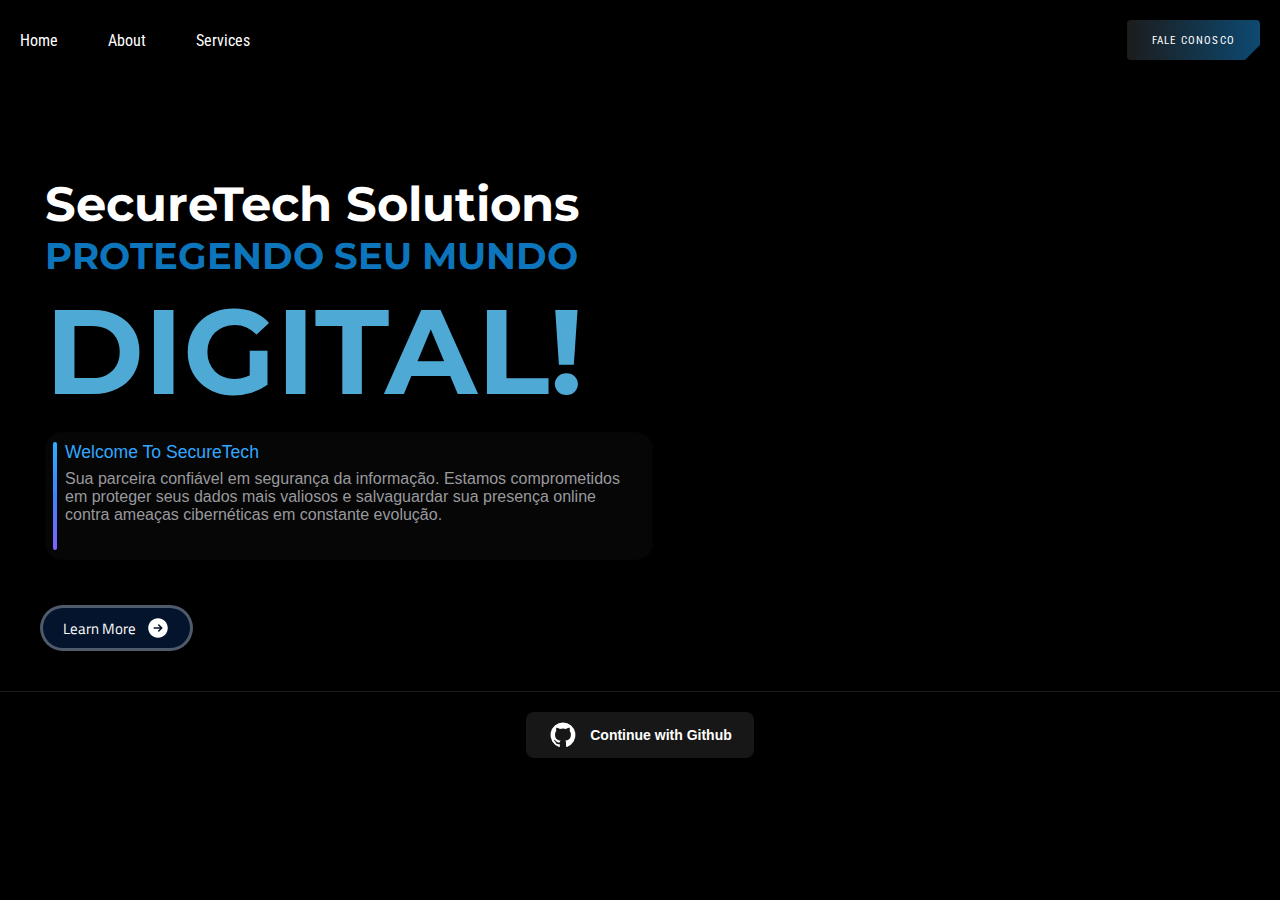
==== index.html @ 333843ae "Mudanças na estrutura do projeto" ====
<!DOCTYPE html>
<html lang="en">
<head>
    <meta charset="UTF-8">
    <meta name="viewport" content="width=device-width, initial-scale=1.0">
    <title>SecureTech</title>
    <link rel="shortcut icon" href="favicon.ico" type="image/x-icon">
    <link rel="stylesheet" href="SecureTech/CSS/style.css">

    <link rel="apple-touch-icon" sizes="180x180" href="SecureTech/IMG/apple-touch-icon.png">
<link rel="icon" type="image/png" sizes="32x32" href="SecureTech/IMG/favicon-32x32.png">
<link rel="icon" type="image/png" sizes="16x16" href="SecureTech/IMG/favicon-16x16.png">
<link rel="manifest" href="SecureTech/IMG/site.webmanifest">
</head>
<body>
    <header>
        <nav class="menunav">
            <div class="hamburger-menu">
                <div class="bar"></div>
                <div class="bar"></div>
                <div class="bar"></div>
            </div>
            <ul>
                <li><a href="index.html" >Home</a></li>
                <li><a href="SecureTech/HTML/sobre.html">About</a></li>
                <li><a href="SecureTech/HTML/servicos.html">Services</a></li>
            </ul>
        </nav>
        <div class="contato">
            <button><a href="SecureTech/HTML/contato.html">Fale Conosco</a></button>
        </div>
    </header>
    

<section class="home1">

    <div class="intro">
        <div class="intro_txt">
            <h3>
            SecureTech Solutions
            </h3>
            <div class="icon-slg">
                <h3 class="slogam"> Protegendo seu Mundo</h3>

                     <div class="box-slogam">
                         <h3 class="different">Digital!</h3>
                        
                     </div>
                
                
               
            </div>
        </div>
        
        
        <div class="notification">
            <div class="notiglow"></div>
            <div class="notiborderglow"></div>
            <div class="notititle">Welcome To SecureTech</div>
            <div class="notibody">Sua parceira confiável em segurança da informação. Estamos comprometidos em proteger seus dados mais valiosos e salvaguardar sua presença online contra ameaças cibernéticas em constante evolução.</div>
          </div>
    </div>


    <div class="btns">
       
        <button class="button">
            <a href="SecureTech/HTML/sobre.html" class="btn"> Learn More</a>
            <svg fill="currentColor" viewBox="0 0 24 24" class="icon">
              <path
                clip-rule="evenodd"
                d="M12 2.25c-5.385 0-9.75 4.365-9.75 9.75s4.365 9.75 9.75 9.75 9.75-4.365 9.75-9.75S17.385 2.25 12 2.25zm4.28 10.28a.75.75 0 000-1.06l-3-3a.75.75 0 10-1.06 1.06l1.72 1.72H8.25a.75.75 0 000 1.5h5.69l-1.72 1.72a.75.75 0 101.06 1.06l3-3z"
                fill-rule="evenodd"
              ></path>
            </svg>
          </button>
    </div>
</section>

<footer>
    <div class="footer">
        <a href="https://github.com/SamuellMascarenhas" target="_blank">
            <button class="btn-git">
                    <svg fill="#ffffff" xmlns="http://www.w3.org/2000/svg" viewBox="0 0 24 24"><g stroke-width="0" id="SVGRepo_bgCarrier"></g><g stroke-linejoin="round" stroke-linecap="round" id="SVGRepo_tracerCarrier"></g><g id="SVGRepo_iconCarrier"> <title>github</title> <rect fill="none" height="24" width="24"></rect> <path d="M12,2A10,10,0,0,0,8.84,21.5c.5.08.66-.23.66-.5V19.31C6.73,19.91,6.14,18,6.14,18A2.69,2.69,0,0,0,5,16.5c-.91-.62.07-.6.07-.6a2.1,2.1,0,0,1,1.53,1,2.15,2.15,0,0,0,2.91.83,2.16,2.16,0,0,1,.63-1.34C8,16.17,5.62,15.31,5.62,11.5a3.87,3.87,0,0,1,1-2.71,3.58,3.58,0,0,1,.1-2.64s.84-.27,2.75,1a9.63,9.63,0,0,1,5,0c1.91-1.29,2.75-1,2.75-1a3.58,3.58,0,0,1,.1,2.64,3.87,3.87,0,0,1,1,2.71c0,3.82-2.34,4.66-4.57,4.91a2.39,2.39,0,0,1,.69,1.85V21c0,.27.16.59.67.5A10,10,0,0,0,12,2Z"></path> </g></svg>
                    Continue with Github
            
            </button>
        </a>
    </div>
</footer>



   <script src="SecureTech/JAVA SCRIPT/transition.js"></script>
    <script src="SecureTech/JAVA SCRIPT/linksMenu.js"></script> 
    <script src="SecureTech/JAVA SCRIPT/menuHamburguer.js"></script>
</body>
</html>
---- SecureTech/CSS/style.css ----
@charset "UTF-8";
@import url('https://fonts.googleapis.com/css2?family=Montserrat:ital,wght@0,100..900;1,100..900&display=swap');
@import url('https://fonts.googleapis.com/css2?family=Roboto+Condensed:ital,wght@0,100..900;1,100..900&display=swap');
@import url('https://fonts.googleapis.com/css2?family=Oswald:wght@200..700&display=swap');
@import url('https://fonts.googleapis.com/css2?family=Kanit:ital,wght@0,100..900;1,100..900&display=swap');
@import url('https://fonts.googleapis.com/css2?family=Bebas+Neue&display=swap');
@import url('https://fonts.googleapis.com/css2?family=Cabin:ital,wght@0,400..700;1,400..700&display=swap');
@import url('https://fonts.googleapis.com/css2?family=Titillium+Web:ital,wght@0,200..900;1,200..900&display=swap');

* {
    padding: 0;
    margin: 0;
    box-sizing: border-box;
    transition: all 0.5s ease-in-out;
}

body {
    background-color: #000;
    background-image: url('../IMG/background home.svg');
    background-size: cover;
    background-repeat: no-repeat;
}

/* Header */
header {
    display: flex;
    align-items: center;
    justify-content: space-between;
    padding: 20px;
}


.menunav {
    display: flex;
}

.menunav ul {
    display: flex;
    gap: 50px;
}

.menunav ul li, .contato li {
    list-style: none;
}

.menunav ul li a, .contato a {
    text-decoration: none;
    color: #fff;
    font-family: "Roboto Condensed", sans-serif;
    font-weight: 400;
    transition: all .3s ease-in-out;
}

.menunav ul li a:hover{
    color: #2eadff;

  transition: all .3s ease-in-out;
}

.contato button {
    border-radius: .25rem;
    text-transform: uppercase;
    font-style: normal;
    font-weight: 400;
    padding-left: 25px;
    padding-right: 25px;
    color: #fff;
    -webkit-clip-path: polygon(0 0,0 0,100% 0,100% 0,100% calc(100% - 15px),calc(100% - 15px) 100%,15px 100%,0 100%);
    clip-path: polygon(0 0,0 0,100% 0,100% 0,100% calc(100% - 15px),calc(100% - 15px) 100%,15px 100%,0 100%);
    height: 40px;
    font-size: 0.7rem;
    line-height: 14px;
    letter-spacing: 1.2px;
    transition: .2s .1s;
    background-image: linear-gradient(90deg,#1c1c1c,#0d4971);
    border: 0 solid;
    overflow: hidden;
}

.contato button:hover {
    cursor: pointer;
    transition: all .3s ease-in;
    padding-right: 30px;
    padding-left: 30px;
}

/* Body */
.home1 {
    padding: 20px;
}

.intro {
    display: flex;
    flex-direction: column;
    padding: 25px;
    margin-top: 50px;
    width: 70%;
}

.intro_txt {
    font-size: 41px;
    font-family: "Montserrat", sans-serif;
    color: #fff;
    font-weight: 100;
}
.box-slogam{
    display: flex;
    align-items: center;
    gap: 2px;
}
.intro_txt .slogam {
    color: #0d75bb;
    font-size: 37px;
    text-transform: uppercase;
}

.intro_txt .different {
    
    color: #4fa9d5;
    font-size: 120px;
    text-transform: uppercase;
}


.notification {
    margin-top: 8px;
    display: flex;
    flex-direction: column;
    isolation: isolate;
    position: relative;
    width: 38rem;
    height: 8rem;
    background: #29292c1a;
    border-radius: 1rem;
    overflow: hidden;
    font-family: 'Gill Sans', 'Gill Sans MT', Calibri, 'Trebuchet MS', sans-serif;
    font-size: 16px;
    --gradient: linear-gradient(to bottom, #2eadff, #3d83ff, #7e61ff);
    --color: #32a6ff
  }
  
  .notification:before {
    position: absolute;
    content: "";
    inset: 0.0625rem;
    border-radius: 0.9375rem;
    background: #18181b1f;
    z-index: 2
  }
  
  .notification:after {
    position: absolute;
    content: "";
    width: 0.25rem;
    inset: 0.65rem auto 0.65rem 0.5rem;
    border-radius: 0.125rem;
    background: var(--gradient);
    transition: transform 300ms ease;
    z-index: 4;
  }
  
  .notification:hover:after {
    transform: translateX(0.15rem)
  }
  
  .notititle {
    color: var(--color);
    padding: 0.65rem 0.25rem 0.4rem 1.25rem;
    font-weight: 500;
    font-size: 1.1rem;
    transition: transform 300ms ease;
    z-index: 5;
  }
  
  .notification:hover .notititle {
    transform: translateX(0.15rem)
  }
  
  .notibody {
    color: #99999d;
    padding: 0 1.25rem;
    transition: transform 300ms ease;
    z-index: 5;
  }
  
  .notification:hover .notibody {
    transform: translateX(0.25rem)
  }
  
  .notiglow,
  .notiborderglow {
    position: absolute;
    width: 20rem;
    height: 20rem;
    transform: translate(-50%, -50%);
    background: radial-gradient(circle closest-side at center, white, transparent);
    opacity: 0;
    transition: opacity 300ms ease;
  }
  
  .notiglow {
    z-index: 3;
  }
  
  .notiborderglow {
    z-index: 1;
  }
  
  .notification:hover .notiglow {
    opacity: 0.1
  }
  
  .notification:hover .notiborderglow {
    opacity: 0.1
  }
  
  .note {
    color: var(--color);
    position: fixed;
    top: 80%;
    left: 50%;
    transform: translateX(-50%);
    text-align: center;
    font-size: 0.9rem;
    width: 75%;
  }

.btns {
    padding: 20px;
    display: flex;
    align-items: center;
    gap: 20px;
}

.btns .btn-get {
    font-family: "Roboto Condensed", sans-serif;
    cursor: pointer;
    background: transparent;
    font-size: 17px;
    text-transform: capitalize;
    font-weight: 400;
    border: none;
    padding: 12px 30px;
    perspective: 30rem;
    box-shadow: 0 5px 15px rgba(0, 0, 0, 0.308);
}

.btns .btn-get a {
    color: #fff;
    text-decoration: none;
}

.btns .btn-get::before {
    content: '';
    display: block;
    position: absolute;
    width: 100%;
    height: 100%;
    top: 0;
    left: 0;
    background: linear-gradient(320deg, rgba(0, 140, 255, 0.678), rgba(128, 0, 128, 0.308));
    z-index: 1;
    transition: background 3s;
}

.btns .btn-get:hover::before {
    animation: rotate 1s;
    transition: all .5s;
}

@keyframes rotate {
    0% {
        transform: rotateY(180deg);
    }
    100% {
        transform: rotateY(360deg);
    }
}

.button {
    position: relative;
    transition: all 0.3s ease-in-out;
    box-shadow: 0px 10px 20px rgba(0, 0, 0, 0.2);
    padding-block: 0.5rem;
    padding-inline: 1.25rem;
    background-color: #04142c;
    border-radius: 9999px;
    display: flex;
    align-items: center;
    justify-content: center;
    cursor: pointer;
    color: #fff;
    gap: 10px;
    border: 3px solid #ffffff4d;
    outline: none;
    overflow: hidden;
    font-size: 15px;
}

button a {
    text-decoration: none;
    color: #fff;
    font-family: "Titillium Web", sans-serif;
}

.icon {
    width: 24px;
    height: 24px;
    transition: all 0.3s ease-in-out;
}

.button:hover {
    transform: scale(1.05);
    border-color: #fff9;
}

.button:hover .icon {
    transform: translate(4px);
}

.button:hover::before {
    animation: shine 1.5s ease-out infinite;
}

.button::before {
    content: "";
    position: absolute;
    width: 100px;
    height: 100%;
    background-image: linear-gradient(120deg, rgba(255, 255, 255, 0) 30%, rgba(255, 255, 255, 0.8), rgba(255, 255, 255, 0) 70%);
    top: 0;
    left: -100px;
    opacity: 0.6;
}

@keyframes shine {
    0% {
        left: -100px;
    }
    60% {
        left: 100%;
    }
    100% {
        left: 100%;
    }
}

/* footer */
footer{
    padding: 10px;
    border-top: #1c1c1c solid 1px;
    display: flex;
    align-items: center;
    justify-content: center;
}
.footer{
   
    padding: 10px;
 
}
.footer a{
    text-decoration: none;
}

.btn-git {

      display: flex;
      background-color: rgb(24, 23, 23);
      color: #ffffff;
      padding: 0.5rem 1.4rem;
      font-size: 0.875rem;
      line-height: 1.25rem;
      font-weight: 700;
      text-align: center;
      vertical-align: middle;
      align-items: center;
      border-radius: 0.5rem;
      gap: 0.75rem;
      border: none;
      cursor: pointer;
      box-shadow: 0 4px 6px -1px rgba(0, 0, 0, 0.1), 0 2px 4px -1px rgba(0, 0, 0, 0.06);
      transition: .6s ease;
    }
    
    .btn-git svg {
      height: 30px;
    }
    
    .btn-git:hover {
      box-shadow: none;
    }
    /* fim footer */

/* Estilos para o menu hambúrguer */
.hamburger-menu {
  display: none;
  flex-direction: column;
  cursor: pointer;
}

.hamburger-menu .bar {
  width: 25px;
  height: 3px;
  background-color: #fff;
  margin: 4px 0;
  transition: 0.4s;
}
/* Estilos para o menu responsivo */
@media (max-width: 768px) {
  .hamburger-menu {
      display: flex;
  }

  .menunav ul {
      flex-direction: column;
      position: absolute;
      top: 100px;
      left: -100%;
      padding: 25px;
      transition: left 0.3s ease;
      background-color: #04142cc0;
      box-shadow: rgba(0, 0, 0, 0.15) 1.95px 1.95px 2.6px;
      border-radius: 0px 10px 10px 0px;
  }

  .menunav ul.show {
      left: 0;
  }

  .menunav ul li {
      text-align: center;
      
     
  }

  .menunav ul li a {
    border-radius: .25rem;
    text-transform: uppercase;
    font-style: normal;
    font-weight: 400;
    padding-left: 35px;
    padding-right: 35px;
    padding: 15px;
    color: #fff;
    -webkit-clip-path: polygon(0 0,0 0,100% 0,100% 0,100% calc(100% - 15px),calc(100% - 15px) 100%,15px 100%,0 100%);
    clip-path: polygon(0 0,0 0,100% 0,100% 0,100% calc(100% - 15px),calc(100% - 15px) 100%,15px 100%,0 100%);
    height: 40px;
    font-size: 0.7rem;
    line-height: 14px;
    letter-spacing: 1.2px;
    transition: .2s .1s;
    background-image: linear-gradient(90deg,#1c1c1c,#0d4971);
    border: 0 solid;
    overflow: hidden;
  }
  .menunav ul li a:hover{
    transform: scale(115%);
  }
  .contato {
      margin-top: 20px;
  }
}

/* Animação do menu hambúrguer */
.hamburger-menu.toggle .bar:nth-child(1) {
  transform: rotate(-45deg) translate(-5px, 6px);
}

.hamburger-menu.toggle .bar:nth-child(2) {
  opacity: 0;
}

.hamburger-menu.toggle .bar:nth-child(3) {
  transform: rotate(45deg) translate(-5px, -6px);
}

/* Media Queries */

/* Estilos para dispositivos com largura máxima de 768px (tablets e smartphones) */
@media (max-width: 768px) {

  

    header {
      display: flex;
      align-items: center;
      justify-content: space-between;
    }

    .menunav ul {
        display: flex;
        align-items: center;
        justify-content: space-between;
    }

    .intro {
        width: 100%;
        margin-top: 20px;
    }

    .intro_txt {
        font-size: 28px;
        text-align: center;

    }

    .intro_txt .slogam{
        font-size: 26px;
        text-transform: uppercase;
    }
    .intro_txt .different{
        text-transform: uppercase;
        font-size: 84px;
    }
    .box-slogam{
        display: flex;
        align-items: center;
        justify-content: center;
        margin-bottom: 10px;
        
    }

    .notification{
        margin: auto;
        display: flex;
        width: 90%;
        height: 10rem;
    }

    .btns {
        flex-direction: column;
        gap: 10px;
    }
}

/* Estilos para dispositivos com largura máxima de 480px (smartphones) */
@media (max-width: 480px) {
    .header, .intro, .txt, .btns {
        padding: 10px;
    }

    .intro_txt {
        font-size: 24px;
    }

    .txt {
        font-size: 14px;
    }

    .btns .btn-get, .button {
        padding: 10px 20px;
        font-size: 14px;
    }

    .icon {
        width: 20px;
        height: 20px;
    }
}
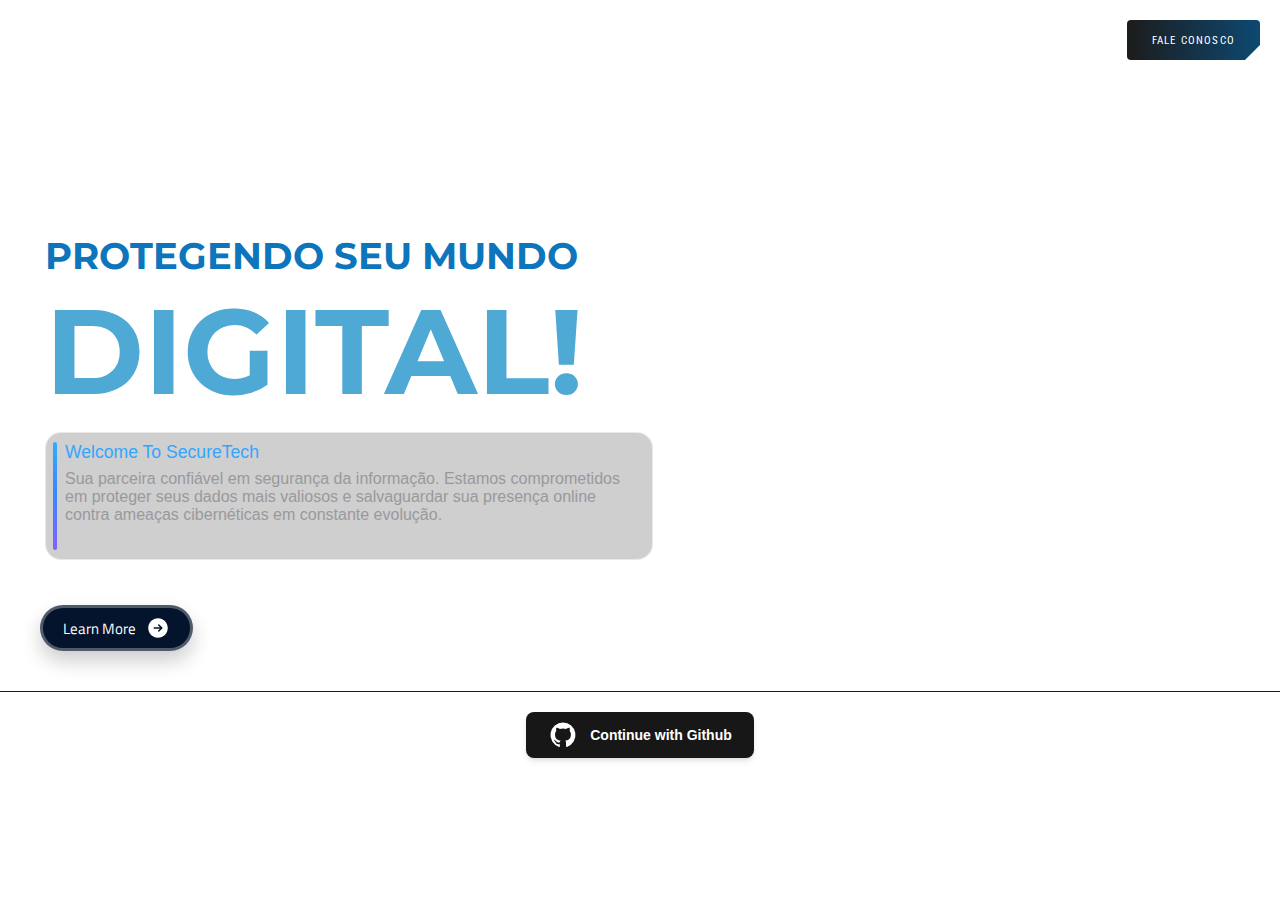
==== commit 43243665: "update" ====
--- a/index.html
+++ b/index.html
@@ -1,5 +1,6 @@
 <!DOCTYPE html>
-<html lang="en">
+<html lang="pt-br">
+
 <head>
     <meta charset="UTF-8">
     <meta name="viewport" content="width=device-width, initial-scale=1.0">
@@ -8,10 +9,11 @@
     <link rel="stylesheet" href="SecureTech/CSS/style.css">
 
     <link rel="apple-touch-icon" sizes="180x180" href="SecureTech/IMG/apple-touch-icon.png">
-<link rel="icon" type="image/png" sizes="32x32" href="SecureTech/IMG/favicon-32x32.png">
-<link rel="icon" type="image/png" sizes="16x16" href="SecureTech/IMG/favicon-16x16.png">
-<link rel="manifest" href="SecureTech/IMG/site.webmanifest">
+    <link rel="icon" type="image/png" sizes="32x32" href="SecureTech/IMG/favicon-32x32.png">
+    <link rel="icon" type="image/png" sizes="16x16" href="SecureTech/IMG/favicon-16x16.png">
+    <link rel="manifest" href="SecureTech/IMG/site.webmanifest">
 </head>
+
 <body>
     <header>
         <nav class="menunav">
@@ -21,7 +23,7 @@
                 <div class="bar"></div>
             </div>
             <ul>
-                <li><a href="index.html" >Home</a></li>
+                <li><a href="index.html">Home</a></li>
                 <li><a href="SecureTech/HTML/sobre.html">About</a></li>
                 <li><a href="SecureTech/HTML/servicos.html">Services</a></li>
             </ul>
@@ -30,69 +32,82 @@
             <button><a href="SecureTech/HTML/contato.html">Fale Conosco</a></button>
         </div>
     </header>
-    
-
-<section class="home1">
-
-    <div class="intro">
-        <div class="intro_txt">
-            <h3>
-            SecureTech Solutions
-            </h3>
-            <div class="icon-slg">
-                <h3 class="slogam"> Protegendo seu Mundo</h3>
-
-                     <div class="box-slogam">
-                         <h3 class="different">Digital!</h3>
-                        
-                     </div>
-                
-                
-               
-            </div>
-        </div>
-        
-        
-        <div class="notification">
-            <div class="notiglow"></div>
-            <div class="notiborderglow"></div>
-            <div class="notititle">Welcome To SecureTech</div>
-            <div class="notibody">Sua parceira confiável em segurança da informação. Estamos comprometidos em proteger seus dados mais valiosos e salvaguardar sua presença online contra ameaças cibernéticas em constante evolução.</div>
-          </div>
-    </div>
 
 
-    <div class="btns">
-       
-        <button class="button">
-            <a href="SecureTech/HTML/sobre.html" class="btn"> Learn More</a>
-            <svg fill="currentColor" viewBox="0 0 24 24" class="icon">
-              <path
-                clip-rule="evenodd"
-                d="M12 2.25c-5.385 0-9.75 4.365-9.75 9.75s4.365 9.75 9.75 9.75 9.75-4.365 9.75-9.75S17.385 2.25 12 2.25zm4.28 10.28a.75.75 0 000-1.06l-3-3a.75.75 0 10-1.06 1.06l1.72 1.72H8.25a.75.75 0 000 1.5h5.69l-1.72 1.72a.75.75 0 101.06 1.06l3-3z"
-                fill-rule="evenodd"
-              ></path>
-            </svg>
-          </button>
-    </div>
-</section>
+    <section class="home1">
 
-<footer>
-    <div class="footer">
-        <a href="https://github.com/SamuellMascarenhas" target="_blank">
-            <button class="btn-git">
-                    <svg fill="#ffffff" xmlns="http://www.w3.org/2000/svg" viewBox="0 0 24 24"><g stroke-width="0" id="SVGRepo_bgCarrier"></g><g stroke-linejoin="round" stroke-linecap="round" id="SVGRepo_tracerCarrier"></g><g id="SVGRepo_iconCarrier"> <title>github</title> <rect fill="none" height="24" width="24"></rect> <path d="M12,2A10,10,0,0,0,8.84,21.5c.5.08.66-.23.66-.5V19.31C6.73,19.91,6.14,18,6.14,18A2.69,2.69,0,0,0,5,16.5c-.91-.62.07-.6.07-.6a2.1,2.1,0,0,1,1.53,1,2.15,2.15,0,0,0,2.91.83,2.16,2.16,0,0,1,.63-1.34C8,16.17,5.62,15.31,5.62,11.5a3.87,3.87,0,0,1,1-2.71,3.58,3.58,0,0,1,.1-2.64s.84-.27,2.75,1a9.63,9.63,0,0,1,5,0c1.91-1.29,2.75-1,2.75-1a3.58,3.58,0,0,1,.1,2.64,3.87,3.87,0,0,1,1,2.71c0,3.82-2.34,4.66-4.57,4.91a2.39,2.39,0,0,1,.69,1.85V21c0,.27.16.59.67.5A10,10,0,0,0,12,2Z"></path> </g></svg>
-                    Continue with Github
-            
-            </button>
-        </a>
-    </div>
-</footer>
+        <div class="intro">
+            <div class="intro_txt">
+                <h3>
+                    SecureTech Solutions
+                </h3>
+                <div class="icon-slg">
+                    <h3 class="slogam"> Protegendo seu Mundo</h3>
+
+                    <div class="box-slogam">
+                        <h3 class="different">Digital!</h3>
+
+                    </div>
 
 
 
-   <script src="SecureTech/JAVA SCRIPT/transition.js"></script>
-    <script src="SecureTech/JAVA SCRIPT/linksMenu.js"></script> 
+                </div>
+            </div>
+
+
+            <div class="notification">
+                <div class="notiglow"></div>
+                <div class="notiborderglow"></div>
+                <div class="notititle">Welcome To SecureTech</div>
+                <div class="notibody">Sua parceira confiável em segurança da informação. Estamos comprometidos em
+                    proteger seus dados mais valiosos e salvaguardar sua presença online contra ameaças cibernéticas em
+                    constante evolução.</div>
+            </div>
+        </div>
+
+
+        <div class="btns">
+
+            <button class="button">
+                <a href="SecureTech/HTML/sobre.html" class="btn"> Learn More</a>
+                <svg fill="currentColor" viewBox="0 0 24 24" class="icon">
+                    <path clip-rule="evenodd"
+                        d="M12 2.25c-5.385 0-9.75 4.365-9.75 9.75s4.365 9.75 9.75 9.75 9.75-4.365 9.75-9.75S17.385 2.25 12 2.25zm4.28 10.28a.75.75 0 000-1.06l-3-3a.75.75 0 10-1.06 1.06l1.72 1.72H8.25a.75.75 0 000 1.5h5.69l-1.72 1.72a.75.75 0 101.06 1.06l3-3z"
+                        fill-rule="evenodd"></path>
+                </svg>
+            </button>
+        </div>
+    </section>
+
+    
+
+    <footer>
+        <div class="footer">
+            <a href="https://github.com/SamuellMascarenhas" target="_blank">
+                <button class="btn-git">
+                    <svg fill="#ffffff" xmlns="http://www.w3.org/2000/svg" viewBox="0 0 24 24">
+                        <g stroke-width="0" id="SVGRepo_bgCarrier"></g>
+                        <g stroke-linejoin="round" stroke-linecap="round" id="SVGRepo_tracerCarrier"></g>
+                        <g id="SVGRepo_iconCarrier">
+                            <title>github</title>
+                            <rect fill="none" height="24" width="24"></rect>
+                            <path
+                                d="M12,2A10,10,0,0,0,8.84,21.5c.5.08.66-.23.66-.5V19.31C6.73,19.91,6.14,18,6.14,18A2.69,2.69,0,0,0,5,16.5c-.91-.62.07-.6.07-.6a2.1,2.1,0,0,1,1.53,1,2.15,2.15,0,0,0,2.91.83,2.16,2.16,0,0,1,.63-1.34C8,16.17,5.62,15.31,5.62,11.5a3.87,3.87,0,0,1,1-2.71,3.58,3.58,0,0,1,.1-2.64s.84-.27,2.75,1a9.63,9.63,0,0,1,5,0c1.91-1.29,2.75-1,2.75-1a3.58,3.58,0,0,1,.1,2.64,3.87,3.87,0,0,1,1,2.71c0,3.82-2.34,4.66-4.57,4.91a2.39,2.39,0,0,1,.69,1.85V21c0,.27.16.59.67.5A10,10,0,0,0,12,2Z">
+                            </path>
+                        </g>
+                    </svg>
+                    Continue with Github
+
+                </button>
+            </a>
+        </div>
+    </footer>
+
+
+
+    <script src="SecureTech/JAVA SCRIPT/transition.js"></script>
+    <script src="SecureTech/JAVA SCRIPT/linksMenu.js"></script>
     <script src="SecureTech/JAVA SCRIPT/menuHamburguer.js"></script>
 </body>
+
 </html>--- a/SecureTech/CSS/style.css
+++ b/SecureTech/CSS/style.css
@@ -15,10 +15,11 @@
 }
 
 body {
-    background-color: #000;
+    
     background-image: url('../IMG/background home.svg');
     background-size: cover;
     background-repeat: no-repeat;
+   
 }
 
 /* Header */
@@ -39,11 +40,13 @@
     gap: 50px;
 }
 
-.menunav ul li, .contato li {
+.menunav ul li,
+.contato li {
     list-style: none;
 }
 
-.menunav ul li a, .contato a {
+.menunav ul li a,
+.contato a {
     text-decoration: none;
     color: #fff;
     font-family: "Roboto Condensed", sans-serif;
@@ -51,10 +54,10 @@
     transition: all .3s ease-in-out;
 }
 
-.menunav ul li a:hover{
+.menunav ul li a:hover {
     color: #2eadff;
 
-  transition: all .3s ease-in-out;
+    transition: all .3s ease-in-out;
 }
 
 .contato button {
@@ -65,14 +68,14 @@
     padding-left: 25px;
     padding-right: 25px;
     color: #fff;
-    -webkit-clip-path: polygon(0 0,0 0,100% 0,100% 0,100% calc(100% - 15px),calc(100% - 15px) 100%,15px 100%,0 100%);
-    clip-path: polygon(0 0,0 0,100% 0,100% 0,100% calc(100% - 15px),calc(100% - 15px) 100%,15px 100%,0 100%);
+    -webkit-clip-path: polygon(0 0, 0 0, 100% 0, 100% 0, 100% calc(100% - 15px), calc(100% - 15px) 100%, 15px 100%, 0 100%);
+    clip-path: polygon(0 0, 0 0, 100% 0, 100% 0, 100% calc(100% - 15px), calc(100% - 15px) 100%, 15px 100%, 0 100%);
     height: 40px;
     font-size: 0.7rem;
     line-height: 14px;
     letter-spacing: 1.2px;
     transition: .2s .1s;
-    background-image: linear-gradient(90deg,#1c1c1c,#0d4971);
+    background-image: linear-gradient(90deg, #1c1c1c, #0d4971);
     border: 0 solid;
     overflow: hidden;
 }
@@ -103,11 +106,13 @@
     color: #fff;
     font-weight: 100;
 }
-.box-slogam{
+
+.box-slogam {
     display: flex;
     align-items: center;
     gap: 2px;
 }
+
 .intro_txt .slogam {
     color: #0d75bb;
     font-size: 37px;
@@ -115,7 +120,7 @@
 }
 
 .intro_txt .different {
-    
+
     color: #4fa9d5;
     font-size: 120px;
     text-transform: uppercase;
@@ -137,18 +142,18 @@
     font-size: 16px;
     --gradient: linear-gradient(to bottom, #2eadff, #3d83ff, #7e61ff);
     --color: #32a6ff
-  }
-  
-  .notification:before {
+}
+
+.notification:before {
     position: absolute;
     content: "";
     inset: 0.0625rem;
     border-radius: 0.9375rem;
     background: #18181b1f;
     z-index: 2
-  }
-  
-  .notification:after {
+}
+
+.notification:after {
     position: absolute;
     content: "";
     width: 0.25rem;
@@ -157,38 +162,38 @@
     background: var(--gradient);
     transition: transform 300ms ease;
     z-index: 4;
-  }
-  
-  .notification:hover:after {
+}
+
+.notification:hover:after {
     transform: translateX(0.15rem)
-  }
-  
-  .notititle {
+}
+
+.notititle {
     color: var(--color);
     padding: 0.65rem 0.25rem 0.4rem 1.25rem;
     font-weight: 500;
     font-size: 1.1rem;
     transition: transform 300ms ease;
     z-index: 5;
-  }
-  
-  .notification:hover .notititle {
+}
+
+.notification:hover .notititle {
     transform: translateX(0.15rem)
-  }
-  
-  .notibody {
+}
+
+.notibody {
     color: #99999d;
     padding: 0 1.25rem;
     transition: transform 300ms ease;
     z-index: 5;
-  }
-  
-  .notification:hover .notibody {
+}
+
+.notification:hover .notibody {
     transform: translateX(0.25rem)
-  }
-  
-  .notiglow,
-  .notiborderglow {
+}
+
+.notiglow,
+.notiborderglow {
     position: absolute;
     width: 20rem;
     height: 20rem;
@@ -196,25 +201,25 @@
     background: radial-gradient(circle closest-side at center, white, transparent);
     opacity: 0;
     transition: opacity 300ms ease;
-  }
-  
-  .notiglow {
+}
+
+.notiglow {
     z-index: 3;
-  }
-  
-  .notiborderglow {
+}
+
+.notiborderglow {
     z-index: 1;
-  }
-  
-  .notification:hover .notiglow {
+}
+
+.notification:hover .notiglow {
     opacity: 0.1
-  }
-  
-  .notification:hover .notiborderglow {
+}
+
+.notification:hover .notiborderglow {
     opacity: 0.1
-  }
-  
-  .note {
+}
+
+.note {
     color: var(--color);
     position: fixed;
     top: 80%;
@@ -223,7 +228,7 @@
     text-align: center;
     font-size: 0.9rem;
     width: 75%;
-  }
+}
 
 .btns {
     padding: 20px;
@@ -272,6 +277,7 @@
     0% {
         transform: rotateY(180deg);
     }
+
     100% {
         transform: rotateY(360deg);
     }
@@ -337,141 +343,152 @@
     0% {
         left: -100px;
     }
+
     60% {
         left: 100%;
     }
+
     100% {
         left: 100%;
     }
 }
 
+
+
+
 /* footer */
-footer{
+footer {
     padding: 10px;
     border-top: #1c1c1c solid 1px;
     display: flex;
     align-items: center;
     justify-content: center;
-}
-.footer{
-   
+    margin: auto;
+}
+
+.footer {
     padding: 10px;
- 
-}
-.footer a{
+
+}
+
+.footer a {
     text-decoration: none;
 }
 
 .btn-git {
 
-      display: flex;
-      background-color: rgb(24, 23, 23);
-      color: #ffffff;
-      padding: 0.5rem 1.4rem;
-      font-size: 0.875rem;
-      line-height: 1.25rem;
-      font-weight: 700;
-      text-align: center;
-      vertical-align: middle;
-      align-items: center;
-      border-radius: 0.5rem;
-      gap: 0.75rem;
-      border: none;
-      cursor: pointer;
-      box-shadow: 0 4px 6px -1px rgba(0, 0, 0, 0.1), 0 2px 4px -1px rgba(0, 0, 0, 0.06);
-      transition: .6s ease;
-    }
-    
-    .btn-git svg {
-      height: 30px;
-    }
-    
-    .btn-git:hover {
-      box-shadow: none;
-    }
-    /* fim footer */
+    display: flex;
+    background-color: rgb(24, 23, 23);
+    color: #ffffff;
+    padding: 0.5rem 1.4rem;
+    font-size: 0.875rem;
+    line-height: 1.25rem;
+    font-weight: 700;
+    text-align: center;
+    vertical-align: middle;
+    align-items: center;
+    border-radius: 0.5rem;
+    gap: 0.75rem;
+    border: none;
+    cursor: pointer;
+    box-shadow: 0 4px 6px -1px rgba(0, 0, 0, 0.1), 0 2px 4px -1px rgba(0, 0, 0, 0.06);
+    transition: .6s ease;
+}
+
+.btn-git svg {
+    height: 30px;
+}
+
+.btn-git:hover {
+    box-shadow: none;
+}
+
+/* fim footer */
 
 /* Estilos para o menu hambúrguer */
 .hamburger-menu {
-  display: none;
-  flex-direction: column;
-  cursor: pointer;
+    display: none;
+    flex-direction: column;
+    cursor: pointer;
 }
 
 .hamburger-menu .bar {
-  width: 25px;
-  height: 3px;
-  background-color: #fff;
-  margin: 4px 0;
-  transition: 0.4s;
-}
+    width: 25px;
+    height: 3px;
+    background-color: #fff;
+    margin: 4px 0;
+    transition: 0.4s;
+}
+
 /* Estilos para o menu responsivo */
 @media (max-width: 768px) {
-  .hamburger-menu {
-      display: flex;
-  }
-
-  .menunav ul {
-      flex-direction: column;
-      position: absolute;
-      top: 100px;
-      left: -100%;
-      padding: 25px;
-      transition: left 0.3s ease;
-      background-color: #04142cc0;
-      box-shadow: rgba(0, 0, 0, 0.15) 1.95px 1.95px 2.6px;
-      border-radius: 0px 10px 10px 0px;
-  }
-
-  .menunav ul.show {
-      left: 0;
-  }
-
-  .menunav ul li {
-      text-align: center;
-      
-     
-  }
-
-  .menunav ul li a {
-    border-radius: .25rem;
-    text-transform: uppercase;
-    font-style: normal;
-    font-weight: 400;
-    padding-left: 35px;
-    padding-right: 35px;
-    padding: 15px;
-    color: #fff;
-    -webkit-clip-path: polygon(0 0,0 0,100% 0,100% 0,100% calc(100% - 15px),calc(100% - 15px) 100%,15px 100%,0 100%);
-    clip-path: polygon(0 0,0 0,100% 0,100% 0,100% calc(100% - 15px),calc(100% - 15px) 100%,15px 100%,0 100%);
-    height: 40px;
-    font-size: 0.7rem;
-    line-height: 14px;
-    letter-spacing: 1.2px;
-    transition: .2s .1s;
-    background-image: linear-gradient(90deg,#1c1c1c,#0d4971);
-    border: 0 solid;
-    overflow: hidden;
-  }
-  .menunav ul li a:hover{
-    transform: scale(115%);
-  }
-  .contato {
-      margin-top: 20px;
-  }
+    .hamburger-menu {
+        display: flex;
+    }
+
+    .menunav ul {
+        flex-direction: column;
+        position: absolute;
+        top: 100px;
+        left: -100%;
+        padding: 25px;
+        transition: left 0.3s ease;
+        background-color: #04142cc0;
+        box-shadow: rgba(0, 0, 0, 0.15) 1.95px 1.95px 2.6px;
+        border-radius: 0px 10px 10px 0px;
+    }
+
+    .menunav ul.show {
+        left: 0;
+    }
+
+    .menunav ul li {
+        text-align: center;
+
+
+    }
+
+    .menunav ul li a {
+        border-radius: .25rem;
+        text-transform: uppercase;
+        font-style: normal;
+        font-weight: 400;
+        padding-left: 35px;
+        padding-right: 35px;
+        padding: 15px;
+        color: #fff;
+        -webkit-clip-path: polygon(0 0, 0 0, 100% 0, 100% 0, 100% calc(100% - 15px), calc(100% - 15px) 100%, 15px 100%, 0 100%);
+        clip-path: polygon(0 0, 0 0, 100% 0, 100% 0, 100% calc(100% - 15px), calc(100% - 15px) 100%, 15px 100%, 0 100%);
+        height: 40px;
+        font-size: 0.7rem;
+        line-height: 14px;
+        letter-spacing: 1.2px;
+        transition: .2s .1s;
+        background-image: linear-gradient(90deg, #1c1c1c, #0d4971);
+        border: 0 solid;
+        overflow: hidden;
+    }
+
+    .menunav ul li a:hover {
+        transform: scale(115%);
+    }
+
+    .contato {
+        margin-top: 20px;
+    }
 }
 
 /* Animação do menu hambúrguer */
 .hamburger-menu.toggle .bar:nth-child(1) {
-  transform: rotate(-45deg) translate(-5px, 6px);
+    transform: rotate(-45deg) translate(-5px, 6px);
 }
 
 .hamburger-menu.toggle .bar:nth-child(2) {
-  opacity: 0;
+    opacity: 0;
 }
 
 .hamburger-menu.toggle .bar:nth-child(3) {
-  transform: rotate(45deg) translate(-5px, -6px);
+    transform: rotate(45deg) translate(-5px, -6px);
 }
 
 /* Media Queries */
@@ -479,12 +496,16 @@
 /* Estilos para dispositivos com largura máxima de 768px (tablets e smartphones) */
 @media (max-width: 768px) {
 
-  
+    body {
+        background-image: url('../IMG/personal-circle.gif');
+        background-size: cover;
+        background-repeat: no-repeat;
+    }
 
     header {
-      display: flex;
-      align-items: center;
-      justify-content: space-between;
+        display: flex;
+        align-items: center;
+        justify-content: space-between;
     }
 
     .menunav ul {
@@ -504,23 +525,25 @@
 
     }
 
-    .intro_txt .slogam{
-        font-size: 26px;
+    .intro_txt .slogam {
+        font-size: 22px;
         text-transform: uppercase;
     }
-    .intro_txt .different{
+
+    .intro_txt .different {
         text-transform: uppercase;
-        font-size: 84px;
-    }
-    .box-slogam{
+        font-size: 74px;
+    }
+
+    .box-slogam {
         display: flex;
         align-items: center;
         justify-content: center;
         margin-bottom: 10px;
-        
-    }
-
-    .notification{
+
+    }
+
+    .notification {
         margin: auto;
         display: flex;
         width: 90%;
@@ -535,8 +558,18 @@
 
 /* Estilos para dispositivos com largura máxima de 480px (smartphones) */
 @media (max-width: 480px) {
-    .header, .intro, .txt, .btns {
+
+    .header,
+    .intro,
+    .txt,
+    .btns {
         padding: 10px;
+    }
+
+    body {
+        background-image: url('../IMG/personal-circle.gif');
+        background-size: cover;
+        background-repeat: no-repeat;
     }
 
     .intro_txt {
@@ -547,7 +580,8 @@
         font-size: 14px;
     }
 
-    .btns .btn-get, .button {
+    .btns .btn-get,
+    .button {
         padding: 10px 20px;
         font-size: 14px;
     }
@@ -556,4 +590,4 @@
         width: 20px;
         height: 20px;
     }
-}
+}